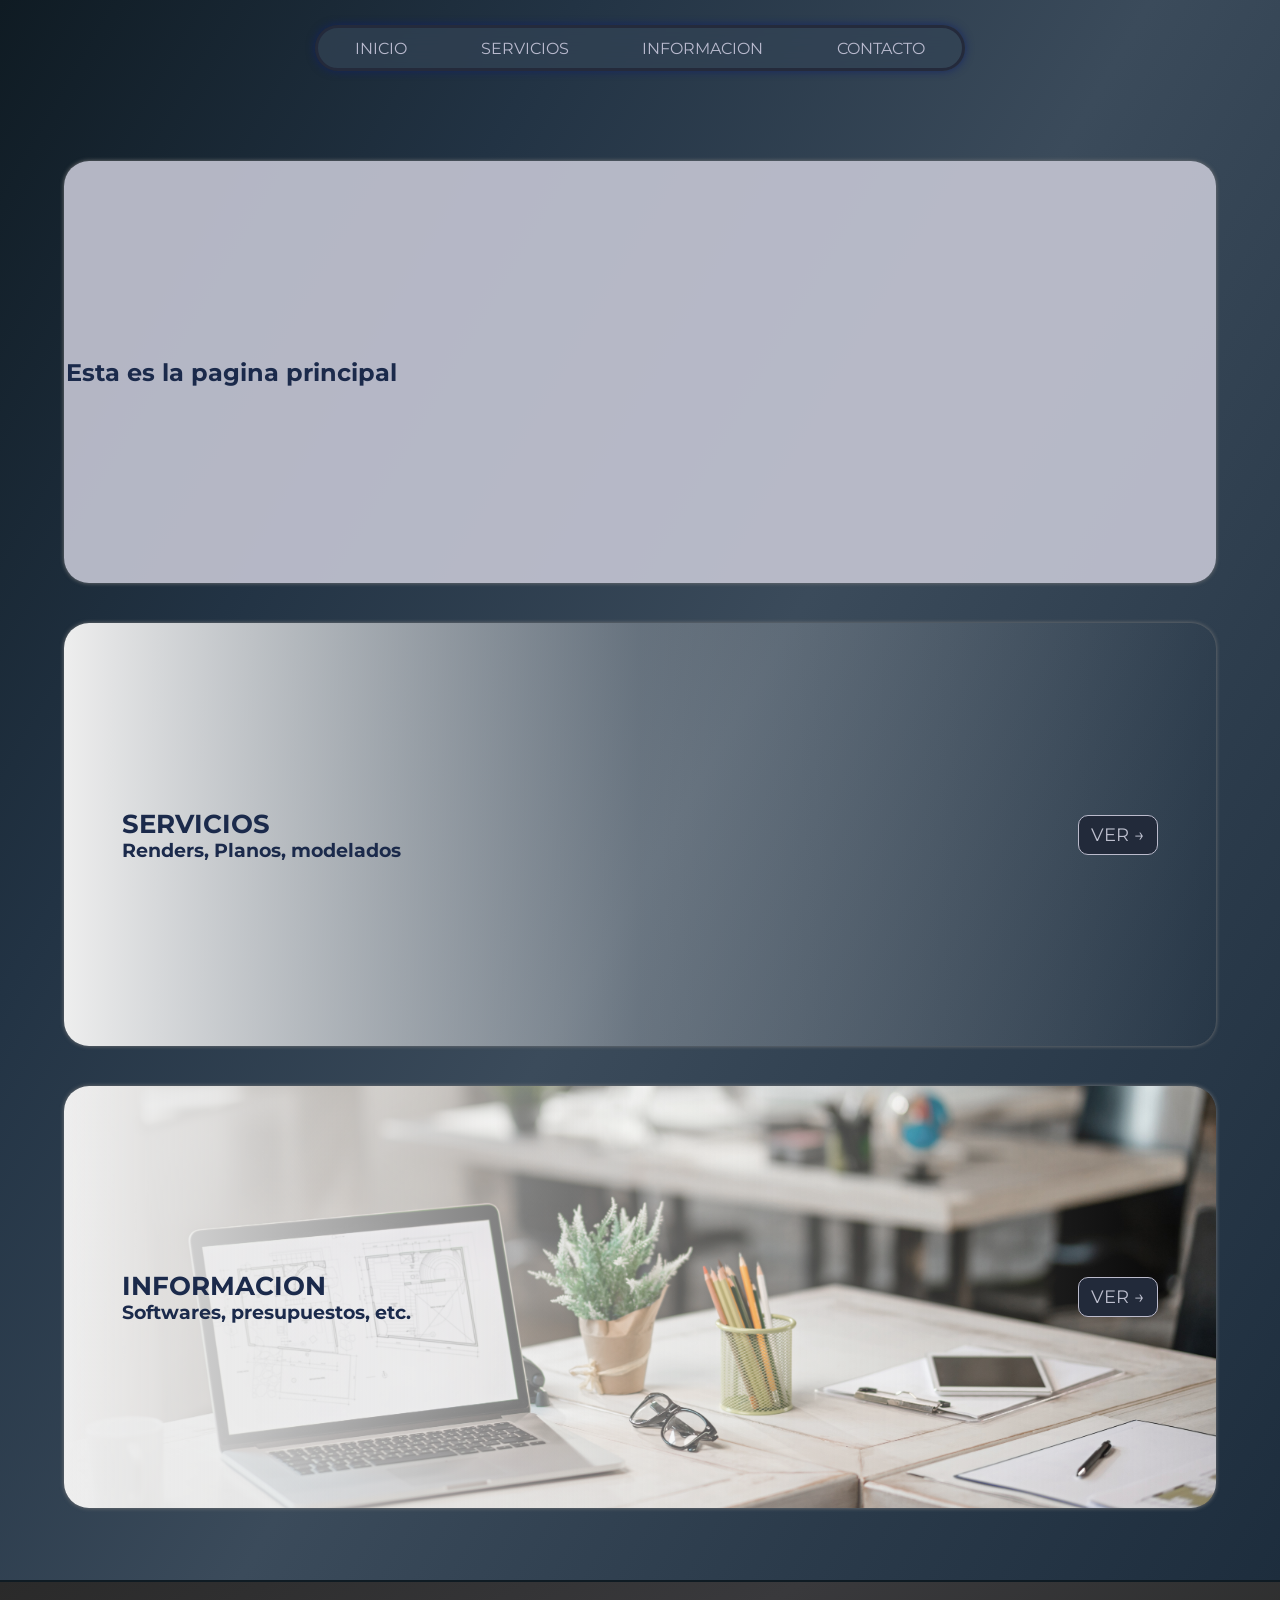
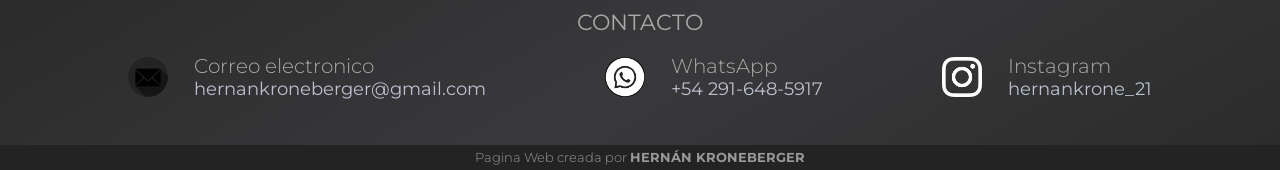
==== index.html @ 2713e526 "Add files via upload" ====
<!DOCTYPE html>
<html lang="en">
<head>
    <meta charset="UTF-8">
    <meta name="viewport" content="width=, initial-scale=1.0">
    <title>Inicio</title>
    <link rel="icon" type="image/png" href="Pagina Principal/imagenes/Logo-HK.png">
    <link rel="stylesheet" href="General/general.css">
    <link rel="stylesheet" href="Pagina Principal/styles.css">
    <link rel="preconnect" href="https://fonts.googleapis.com">
    <link rel="preconnect" href="https://fonts.gstatic.com" crossorigin>
    <link href="https://fonts.googleapis.com/css2?family=Montserrat:ital,wght@0,100..900;1,100..900&display=swap" rel="stylesheet">
</head>
<body>
    <header>
        <nav> 
            <ul>
                <li>
                    <a href="#inicio" id="link_inicio">Inicio</a>
                </li>
                <li>
                    <a href="#servicios" id="link_servicios">Servicios</a>
                </li>
                <li>
                    <a href="#informacion" id="link_informacion">informacion</a>
                </li>
                <li id="link_contacto">
                    <a href="#contacto">contacto</a>
                </li>
            </ul>
        </nav>
    </header>
    <main>
        <section id="inicio">
            <h2>Esta es la pagina principal</h2>
        </section>
        <section id="servicios">
            <div class="section__conteiner">
                <div class="section__conteiner__info">
                    <h2>Servicios</h2>
                    <h3>Renders, Planos, modelados</h3>
                </div>
                <div class="section__conteiner__boton">
                    <a href="Servicios/index.html">ver →</a>
                </div>
            </div>
        </section>
        <section id="informacion">
            <div class="section__conteiner">
                <div class="section__conteiner__info">
                    <h2>Informacion</h2>
                    <h3>Softwares, presupuestos, etc.</h3>
                </div>
                <div class="section__conteiner__boton">
                    <a href="Informacion/index.html">VER →</a>
                </div>
            </div>
        </section>
    </main>
    <footer>
        <div class="footer__principal">
            <div class="footer__conteiner footer__contacto">
                <h5>Contacto</h5>
                <div class="footer__contactos__conteiner">
                    <div class="footer__contacto__individual">
                        <img src="Pagina Principal/imagenes/Icono-Correo Electronica.jpg" alt="" class="icon icon__correo">
                        <div>
                            <h6>Correo electronico</h6>
                            <a href="mailto:hernankroneberger@gmail.com">hernankroneberger@gmail.com</a>
                        </div>
                    </div>
                    <div class="footer__contacto__individual">
                        <img src="Pagina Principal/imagenes/Icono-WhatsApp.jpg" alt="" class="icon">
                        <div>
                            <h6>WhatsApp</h6>
                            <a href="tel:+542916485917">+54 291-648-5917</a>
                        </div>
                    </div>
                    <div class="footer__contacto__individual">
                        <img src="Pagina Principal/imagenes/Icono-Instagram.png" alt="">
                        <div>
                            <h6>Instagram</h6>
                            <a href="tel:+542916485917">hernankrone_21</a>
                        </div>
                    </div>
                </div>
            </div>
            <!--<div class="footer__conteiner footer__info" >
                <h5>Informacion</h5>
                <p>Sobre Nosotros</p>
                <p>Metodos de Calculo</p>
            </div>-->
        </div>
        <p class="fondo__footer">Pagina Web creada por <strong>HERNÁN KRONEBERGER</strong></p>
    </footer>
    <script src="Pagina Principal/index.js"></script>
</body>
</html>
---- General/general.css ----
/* SECCION PAGINA GENERAL */

* {
    margin: 0;
    padding: 0;
    box-sizing: border-box;
    font-family: "Montserrat";
}

html {
    background: linear-gradient(120deg, #0f1b23, #234, #3b4b5b, #2a3a4a, #1a2a3a);
    color: #dde;
    scroll-behavior: smooth;
}

body {
    display: flex;
    flex-direction: column;
    min-height: 100vh;
    max-width: 100vw;
    animation: aparecerBody 1600ms ease-in-out;
}

@keyframes aparecerBody {
    0% {opacity: 0;}
    100% {opacity: 1;}
}


/* SECCION DEL header */

header {
    width: 100%;
    padding-bottom: 10vh;
}

h1 {
    color: #222;
    text-align: center;
    text-transform: uppercase;
    padding: 10px 0;
}

nav{
    background-color: #345b;
    width: 100%;
    max-width: 650px;
    margin: auto;
    padding: 10px 0;
    border-bottom: 3px solid #234;
    backdrop-filter: blur(10px);
    z-index: 300;
}

nav ul {
    display: flex;
    justify-content: space-around;
}

li {
    list-style: none;
    text-transform: uppercase;
    font-size: 1.05em;
}

a {
    text-decoration: none;
    color: #b9bace;
    text-shadow: none;
    transition: color 300ms ease,
                text-shadow 300ms ease;

}

a:hover {
    color: #dfdffe;
    text-shadow: 0 0 2px #bbcc;
}


/* SECCION DEL MAIN */

main {
    flex: 1;
}



/* ------------- SECCION DEL FOOTER -------------*/

footer {
    display: flex;
    flex-direction: column;
    background: linear-gradient(330deg, #2a2b2a, #39393c, #2a2a2a);
    color: #aaa;
    align-items: center;
    border-top: 2px #0f1b23 solid;
    width: 100%;
    margin-top: 8vh;
}




.footer__principal {
    margin: auto;
    width: 80%;
    padding: 3vh 0;
}

/* SECCION CONTACTO */

.footer__conteiner {
    gap: 0;
}

.footer__contactos__conteiner {
    display: flex;
    gap: 25px;
    flex-wrap: wrap;
    justify-content: space-between;
    margin-bottom: 2vh;
}

.footer__conteiner p{
    font-weight: 300;
    color: #999;
    font-size: 0.92em;
    text-shadow: 0 0 1px #0000;
    transition: text-shadow 250ms ease;
}

.footer__conteiner p:hover {
    text-shadow: 0 0 1px #4bfa;
    cursor: pointer;
}

.footer__contacto h5 {
    font-weight: 400;
    text-transform: uppercase;
    margin-bottom: 2vh;
    font-size: clamp(1.07em, 1.7vw, 25px);
    text-align: center;
    width: 100%;
}

.footer__contacto__individual {
    display: flex;
    margin: 0;
    padding: 0;
    align-items: center;
}

footer h6 {
    font-weight: 300;
    font-size: clamp(.9em, 1.6vw, 22px);
}

.footer__contacto div div a {
    background: inherit;
    border: none;
    text-transform: none;
    padding: 0;
    margin: 0;
}

.footer__contacto__individual img {
    min-height: 4vh;
    max-height: 40px;
    background: inherit;
    margin-right: 2vw;

}

.icon {
    border-radius: 50%;
    background: #ccc;
}

.icon__correo {
    
}

.fondo__footer {
    background: #232323;
    width: 100%;
    text-align: center;
    padding: 5px 0;
    color: #999;
    font-weight: 300;
    font-size: clamp(0.7em, 1vw, 20px);
}

/*
.hernankroneberger {
    font-weight: 200;
    font-size: 1.1em;
    letter-spacing: 10%;
    width: 50vw;
    color: #bbb;
}*/

/* ---------------------------------------*/


/* ------------- BOTON DE VOLVER A INICIO (SECUNDARIAS) ------------- */

div a, .volver_a_inicio{
    background: #222a3a;
    border: none;
    text-wrap: none;
    color: #bdbfce;
    padding: 8px 12px;
    font-size: 1.2em;
    border-radius: 10px;
    text-transform: uppercase;
    border: 1px solid #bbc;
    transition: background-color 200ms ease-in-out,
                color 200ms ease-in-out,
                text-shadow 200ms ease-in-out,
                border 200ms ease-in-out;
}

div a, .volver_a_inicio{
    max-width: 80%;
    font-size: clamp(0.65em, 2vw, 18px); /* clamp()Lo que hace es ajustarnos el font-size. funciona asi clamp(minimo, preferido, maximo) */

}

div a:hover{
    background: #2f3441;
    cursor: pointer;
    color: #dfdffe;
    text-shadow: 0 0 2px #bbcc;
    border: 1px solid #dde;
}

.volver_a_inicio {
    border: 1px #aaca solid;
    transition: border 200ms ease-in-out,
                background-color 200ms ease-in-out
                color 200ms ease-in-out,
                text-shadow 200ms ease-in-out;
}

.volver_a_inicio:hover {
    background: #2f3441;
    cursor: pointer;
    color: #dfdffe;
    text-shadow: 0 0 2px #bbcc;
    border: 1px #aacc solid;
}


/* --------------------------------------- */
---- Pagina Principal/styles.css ----
header {
    margin-top: 25px;
    position: sticky;
    top: 5px;
}

nav {
    display: flex;
    width: 80%;
    margin: auto;
    border-radius: 50px;
    padding: 10px 0;
    border: 3px solid #242a3b;
    box-shadow: 0 0 8px #126c;
    z-index: 100;
    font-size: clamp(.7em, 1.2vw, 18px);
}

nav ul {
    width: 100%;
    justify-items: space-around;
}
main {
    display: flex;
    flex-direction: column;
    gap: 40px;
}

section {
    display: flex;
    box-sizing: border-box;
    flex-grow: 1;
    background: #c2c4d2ea;
    color: #1b2a4b;
    height: 33vw;
    width: 90%;
    margin: auto;
    border-radius: 25px;
    box-shadow: 0 0 4px #777;
    align-items: center;
    text-align: center;
    border: 2px solid #3330;
    transition: scale 250ms ease,
                box-shadow 250ms ease,
                background 250ms ease,
                border 250ms ease,
                opacity  250ms ease;
}

section:hover {
    box-shadow: 0 0 10px #999;
    background: #c2c4d2 ;
    border: 2px solid #234d;
}



#servicios {
    background: linear-gradient(to right, #eee, #eee4, #eee0),
                url("imagenes/Clasico Invierno.png") center;
    background-size: cover;
    border: none;
}

#informacion {
    background: linear-gradient(to right, #eee, #eee6, #eee0),
                url("imagenes/Escritorio-Trabajo.jpg")center;
    background-size: cover;
    border: none;
}


section .section__conteiner {
    display: flex;
    width: 90%;
    margin: auto;
    align-items: center;
    position: relative;
}

.section__conteiner__info {
    width: 100%;
    display: flex;
    justify-content: flex-start;
    flex-direction: column;
}

.section__conteiner__boton {
    width: 100%;
    display: flex;
    justify-content: flex-end;
    z-index: 10;
}

.section__conteiner h2 {
    text-transform: uppercase;
    font-size: 1.6em;
    width: 40%;
}

.section__conteiner h2, .section__conteiner h3 {
    text-align: left;
}
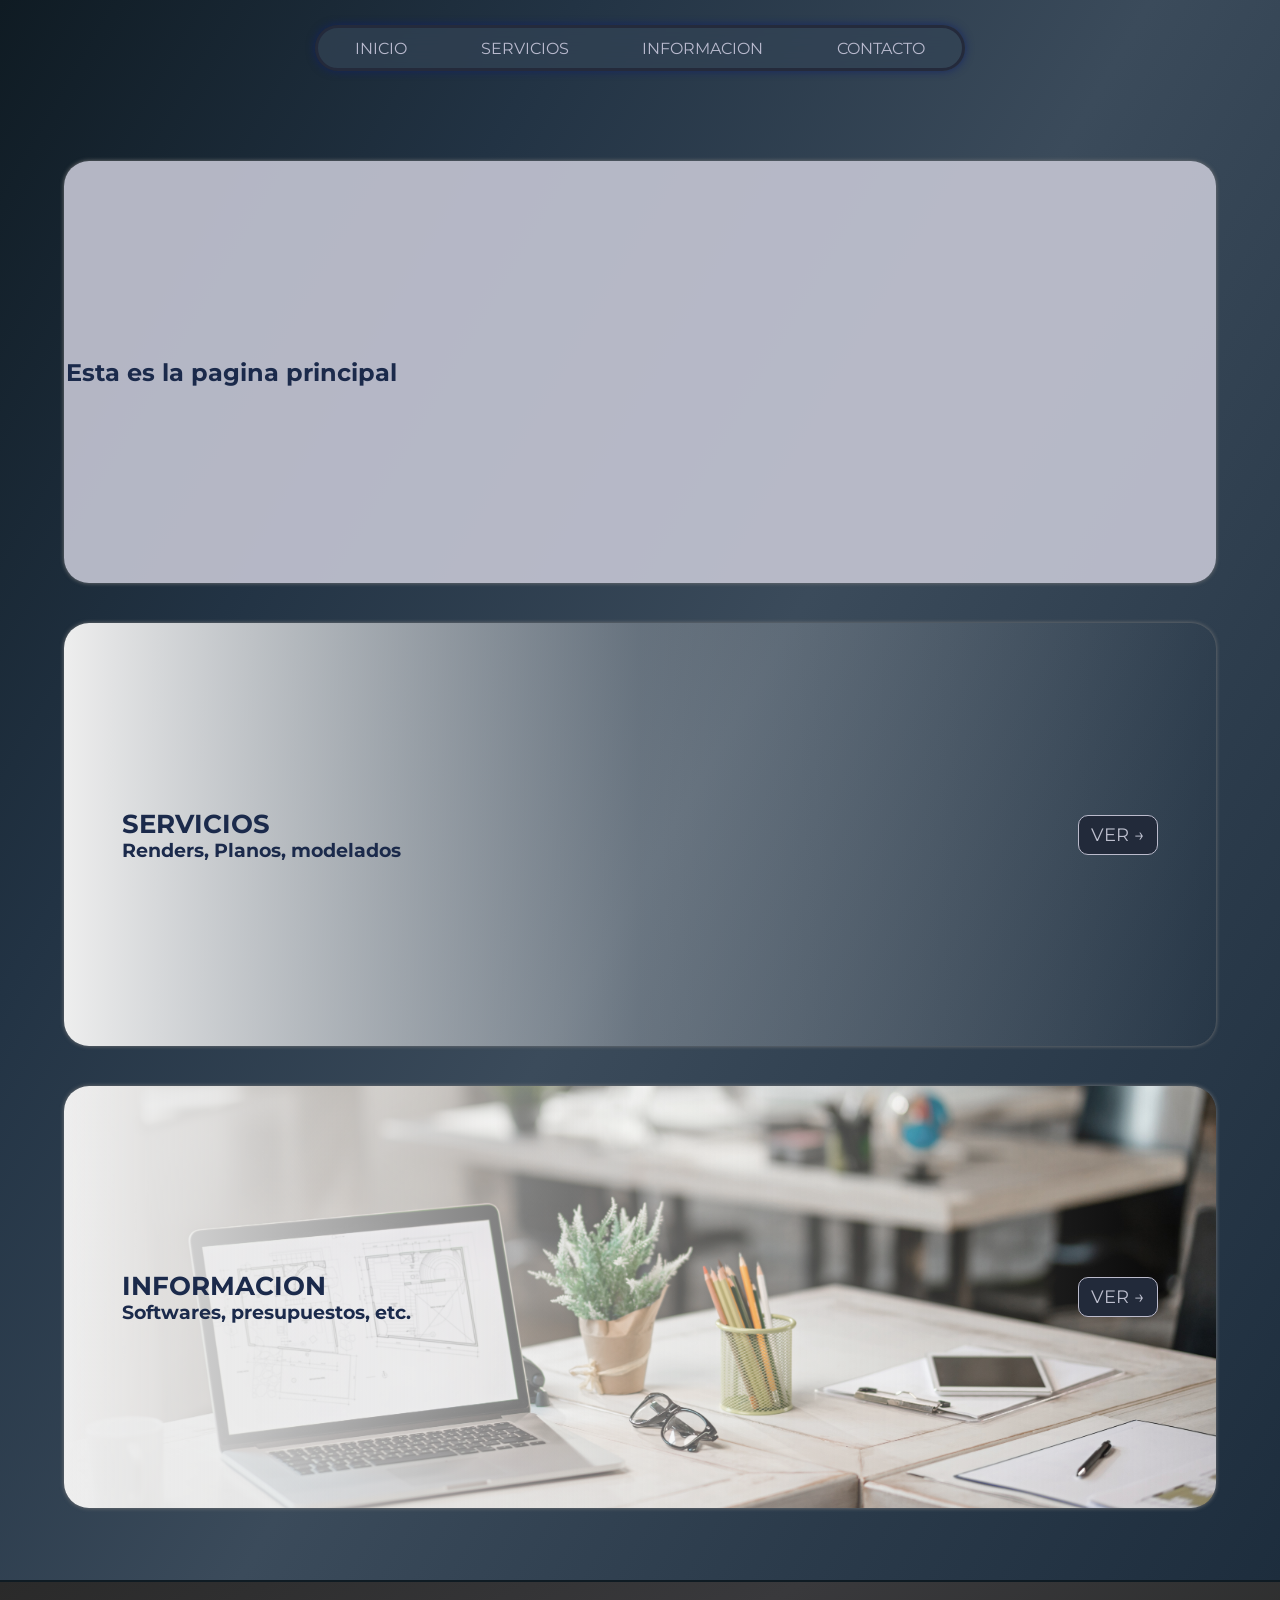
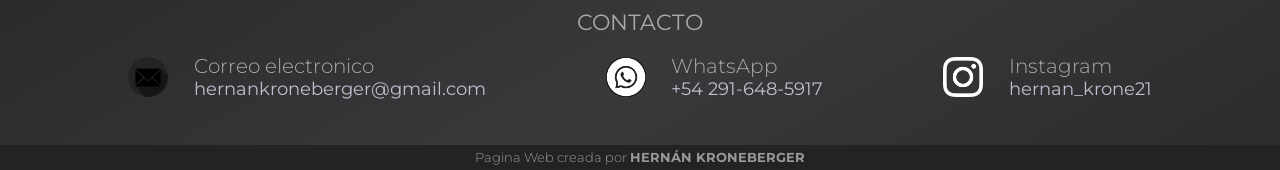
==== commit 98e48673: "Update index.html" ====
--- a/index.html
+++ b/index.html
@@ -73,14 +73,14 @@
                         <img src="Pagina Principal/imagenes/Icono-WhatsApp.jpg" alt="" class="icon">
                         <div>
                             <h6>WhatsApp</h6>
-                            <a href="tel:+542916485917">+54 291-648-5917</a>
+                            <a href="https://wa.me/+542916485917" target="_blank">+54 291-648-5917</a>
                         </div>
                     </div>
                     <div class="footer__contacto__individual">
                         <img src="Pagina Principal/imagenes/Icono-Instagram.png" alt="">
                         <div>
                             <h6>Instagram</h6>
-                            <a href="tel:+542916485917">hernankrone_21</a>
+                            <a href="https://instagram.com/hernan_krone21">hernan_krone21</a>
                         </div>
                     </div>
                 </div>
@@ -95,4 +95,4 @@
     </footer>
     <script src="Pagina Principal/index.js"></script>
 </body>
-</html>+</html>
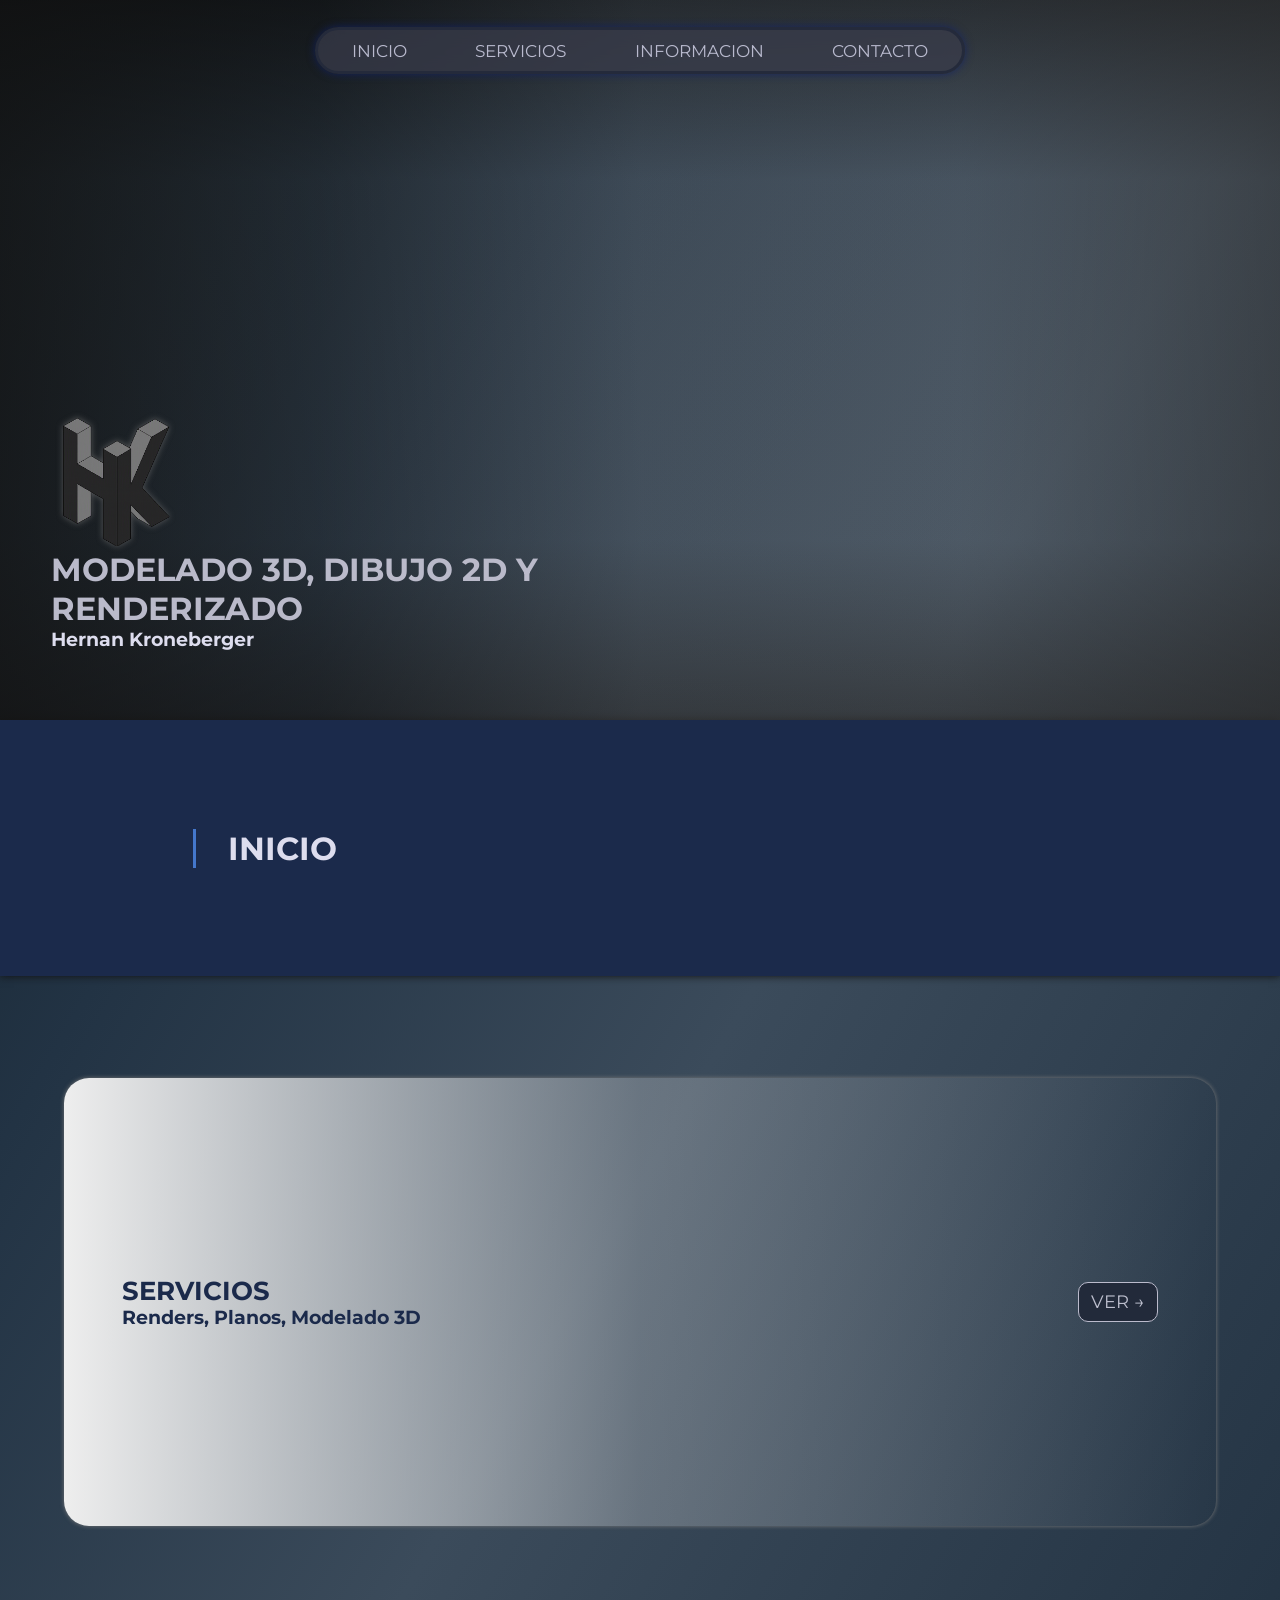
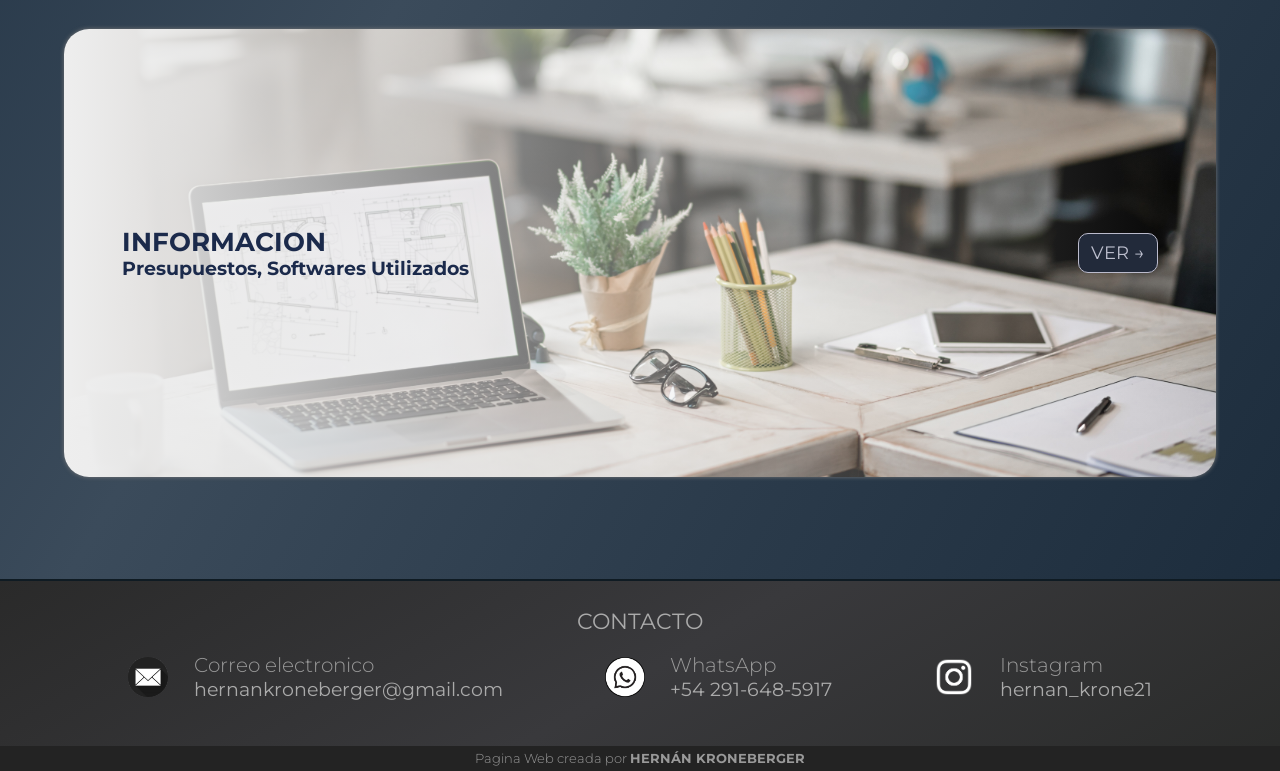
==== commit 2e5f193a: "Actualizacion 4-Menos de 25MB" ====
--- a/index.html
+++ b/index.html
@@ -29,16 +29,27 @@
                 </li>
             </ul>
         </nav>
+        <div>
+            <div class="titulo__inicio__conteiner">
+                <img src="Pagina Principal/imagenes/Logo-HK.png" alt="">
+                <div>
+                    <h1>MODELADO 3D, DIBUJO 2D Y RENDERIZADO</h1>
+                    <h3>Hernan Kroneberger</h3>
+                </div>
+            </div>
+        </div>
     </header>
     <main>
         <section id="inicio">
-            <h2>Esta es la pagina principal</h2>
+            <div class="inicio__conteiner">
+                <h2>INICIO</h2>
+            </div>
         </section>
         <section id="servicios">
             <div class="section__conteiner">
                 <div class="section__conteiner__info">
                     <h2>Servicios</h2>
-                    <h3>Renders, Planos, modelados</h3>
+                    <h3>Renders, Planos, Modelado 3D</h3>
                 </div>
                 <div class="section__conteiner__boton">
                     <a href="Servicios/index.html">ver →</a>
@@ -49,7 +60,7 @@
             <div class="section__conteiner">
                 <div class="section__conteiner__info">
                     <h2>Informacion</h2>
-                    <h3>Softwares, presupuestos, etc.</h3>
+                    <h3>Presupuestos, Softwares Utilizados</h3>
                 </div>
                 <div class="section__conteiner__boton">
                     <a href="Informacion/index.html">VER →</a>
@@ -59,25 +70,25 @@
     </main>
     <footer>
         <div class="footer__principal">
-            <div class="footer__conteiner footer__contacto">
+            <div class="footer__conteiner footer__contacto" id="contacto">
                 <h5>Contacto</h5>
                 <div class="footer__contactos__conteiner">
-                    <div class="footer__contacto__individual">
-                        <img src="Pagina Principal/imagenes/Icono-Correo Electronica.jpg" alt="" class="icon icon__correo">
+                    <div class="footer__contacto__individual" id="gm">
+                        <img src="../Pagina Principal/imagenes/Icono-Correo Electronica.jpg" alt="" class="icon icon__correo">
                         <div>
                             <h6>Correo electronico</h6>
                             <a href="mailto:hernankroneberger@gmail.com">hernankroneberger@gmail.com</a>
                         </div>
                     </div>
-                    <div class="footer__contacto__individual">
-                        <img src="Pagina Principal/imagenes/Icono-WhatsApp.jpg" alt="" class="icon">
+                    <div class="footer__contacto__individual" id="wp">
+                        <img src="../Pagina Principal/imagenes/Icono-WhatsApp.jpg" alt="" class="icon">
                         <div>
                             <h6>WhatsApp</h6>
-                            <a href="https://wa.me/+542916485917" target="_blank">+54 291-648-5917</a>
+                            <a href="https://wa.me/+542916485917">+54 291-648-5917</a>
                         </div>
                     </div>
-                    <div class="footer__contacto__individual">
-                        <img src="Pagina Principal/imagenes/Icono-Instagram.png" alt="">
+                    <div class="footer__contacto__individual" id="ig">
+                        <img src="../Pagina Principal/imagenes/Icono-Instagram.png" alt="">
                         <div>
                             <h6>Instagram</h6>
                             <a href="https://instagram.com/hernan_krone21">hernan_krone21</a>
@@ -93,6 +104,7 @@
         </div>
         <p class="fondo__footer">Pagina Web creada por <strong>HERNÁN KRONEBERGER</strong></p>
     </footer>
+    <script src="index.js"></script>
     <script src="Pagina Principal/index.js"></script>
 </body>
-</html>
+</html>
--- a/General/general.css
+++ b/General/general.css
@@ -1,6 +1,7 @@
 /* SECCION PAGINA GENERAL */
 
 * {
+    outline: none;
     margin: 0;
     padding: 0;
     box-sizing: border-box;
@@ -21,6 +22,7 @@
     animation: aparecerBody 1600ms ease-in-out;
 }
 
+
 @keyframes aparecerBody {
     0% {opacity: 0;}
     100% {opacity: 1;}
@@ -32,17 +34,14 @@
 header {
     width: 100%;
     padding-bottom: 10vh;
-}
-
-h1 {
-    color: #222;
-    text-align: center;
-    text-transform: uppercase;
-    padding: 10px 0;
-}
+    z-index: 300;
+}
+
+
+
 
 nav{
-    background-color: #345b;
+    background-color: #3a3c4bbc;
     width: 100%;
     max-width: 650px;
     margin: auto;
@@ -68,8 +67,8 @@
     color: #b9bace;
     text-shadow: none;
     transition: color 300ms ease,
-                text-shadow 300ms ease;
-
+    text-shadow 300ms ease;
+    
 }
 
 a:hover {
@@ -78,14 +77,51 @@
 }
 
 
+h1 {
+    color: #babaca;
+    text-transform: uppercase;
+    height: 100%;
+    text-align: left;
+}
+
+
+
+
+
+
 /* SECCION DEL MAIN */
 
 main {
     flex: 1;
-}
-
-
-
+    z-index: 100;
+}
+
+section {
+    background: #e2e4ed;
+}
+
+#inicio {
+    width: 100%;
+    border-radius: 0;
+    background: #1b2a4b;
+    color: #dde;
+    margin: auto;
+    box-shadow: 0 0 8px #111;
+}
+
+.inicio__conteiner {
+    width: 70%;
+    margin: auto;
+    border-left: 3px solid #47c;
+    text-align: left;
+}
+
+.inicio__conteiner h2, .inicio__conteiner h1 {
+    width: 93%;
+    margin: auto;
+    font-size: clamp(2em, 3vw, 30px);
+
+}
 /* ------------- SECCION DEL FOOTER -------------*/
 
 footer {
@@ -96,8 +132,17 @@
     align-items: center;
     border-top: 2px #0f1b23 solid;
     width: 100%;
-    margin-top: 8vh;
-}
+    margin-top:  min(5vh);
+    margin-top: max(8vw);
+}
+
+
+/*
+@keyframes footer {
+    0% {background: linear-gradient(45deg, #aaa, #111);}
+    50% {background: linear-gradient(45deg, #111, #aaa, #111);}
+    100% {background: linear-gradient(45deg, #111, #aaa);}
+}*/
 
 
 
@@ -132,7 +177,6 @@
 
 .footer__conteiner p:hover {
     text-shadow: 0 0 1px #4bfa;
-    cursor: pointer;
 }
 
 .footer__contacto h5 {
@@ -142,6 +186,7 @@
     font-size: clamp(1.07em, 1.7vw, 25px);
     text-align: center;
     width: 100%;
+    letter-spacing: 1.2;
 }
 
 .footer__contacto__individual {
@@ -154,14 +199,17 @@
 footer h6 {
     font-weight: 300;
     font-size: clamp(.9em, 1.6vw, 22px);
+    color: #999;
 }
 
 .footer__contacto div div a {
     background: inherit;
+    color: inherit;
     border: none;
     text-transform: none;
     padding: 0;
     margin: 0;
+    font-size: clamp(0.88em, 1.5vw, 20px);
 }
 
 .footer__contacto__individual img {
@@ -177,9 +225,14 @@
     background: #ccc;
 }
 
-.icon__correo {
-    
-}
+#gm:hover, #wp:hover, #ig:hover {
+    cursor: pointer;
+}   
+
+#ig img {
+    scale: 0.86;
+}
+
 
 .fondo__footer {
     background: #232323;
@@ -211,6 +264,7 @@
     text-wrap: none;
     color: #bdbfce;
     padding: 8px 12px;
+    z-index: 10;
     font-size: 1.2em;
     border-radius: 10px;
     text-transform: uppercase;
--- a/Pagina Principal/styles.css
+++ b/Pagina Principal/styles.css
@@ -1,7 +1,12 @@
 header {
-    margin-top: 25px;
-    position: sticky;
-    top: 5px;
+    background: linear-gradient(to right, #111b, #1115, #8882,  #8882,#3338 ),
+                linear-gradient(to top, #222a, #8882, #8882,  #8882,#111a),
+                url("../Pagina Principal/imagenes/Vivienda_Unifamiliar_La-salada.png") center;
+    background-size: cover;
+    max-height: 80vh;
+    min-height: 80vh;
+    height: 80vw;
+    position: relative;
 }
 
 nav {
@@ -13,17 +18,51 @@
     border: 3px solid #242a3b;
     box-shadow: 0 0 8px #126c;
     z-index: 100;
-    font-size: clamp(.7em, 1.2vw, 18px);
+    font-size: clamp(.7em, 1.3vw, 20px);
+    margin-top: 3vh;
 }
+
+.titulo__inicio__conteiner {
+    position: absolute;
+    padding: 4vw;
+    bottom: 2vh;
+    left: 0;
+    width: 60%;
+}
+
+header img {
+    min-height: 10vh;
+    height: 10vw;
+    filter: drop-shadow(0 0 3px #777a)
+}
+
 
 nav ul {
     width: 100%;
     justify-items: space-around;
 }
+
+.boxShadowClick {
+    box-shadow: 0 0 4px #999;
+    scale: 1;
+    animation: boxShadow--scale 1400ms 700ms ease-in-out;
+}
+
+@keyframes boxShadow--scale{
+    0% {scale: 1; box-shadow:0 0 4px #666 ;}
+    50% {scale: 1.015; box-shadow:0 0 10px #999 ;}
+    100% {scale: 1; box-shadow:0 0 4px #666;}
+}
+
+
+
+
+
 main {
     display: flex;
     flex-direction: column;
-    gap: 40px;
+    gap: min(5vh);
+    gap: max(8vw);
 }
 
 section {
@@ -32,7 +71,8 @@
     flex-grow: 1;
     background: #c2c4d2ea;
     color: #1b2a4b;
-    height: 33vw;
+    min-height: 28vh;
+    height: 35vw;
     width: 90%;
     margin: auto;
     border-radius: 25px;
@@ -52,6 +92,13 @@
     background: #c2c4d2 ;
     border: 2px solid #234d;
 }
+
+#inicio {
+    height: 20vh;
+    min-height: 20vw;
+    max-height: 20vh;
+}
+
 
 
 
@@ -94,12 +141,27 @@
 
 .section__conteiner h2 {
     text-transform: uppercase;
-    font-size: 1.6em;
     width: 40%;
+    font-size: clamp(1.6em, 5vw, 22px);
 }
 
 .section__conteiner h2, .section__conteiner h3 {
     text-align: left;
 }   
 
+/*------- FOOTER -------*/
 
+.footer__contacto-animation {
+    background: linear-gradient(315deg, #2a2b2a, #39393c, #2a2b2a, #aaa, #2a2b2a, #39393c, #2a2b2a);
+    background-size: 450%;
+    animation: moverGradiente 2100ms 500ms ease-in-out forwards;
+    background-position: right;
+}   
+
+@keyframes moverGradiente {
+    0%   { background-position: 100%; }
+    55% {color: #39393c;}
+    100% { background-position: 0%; }
+}
+
+
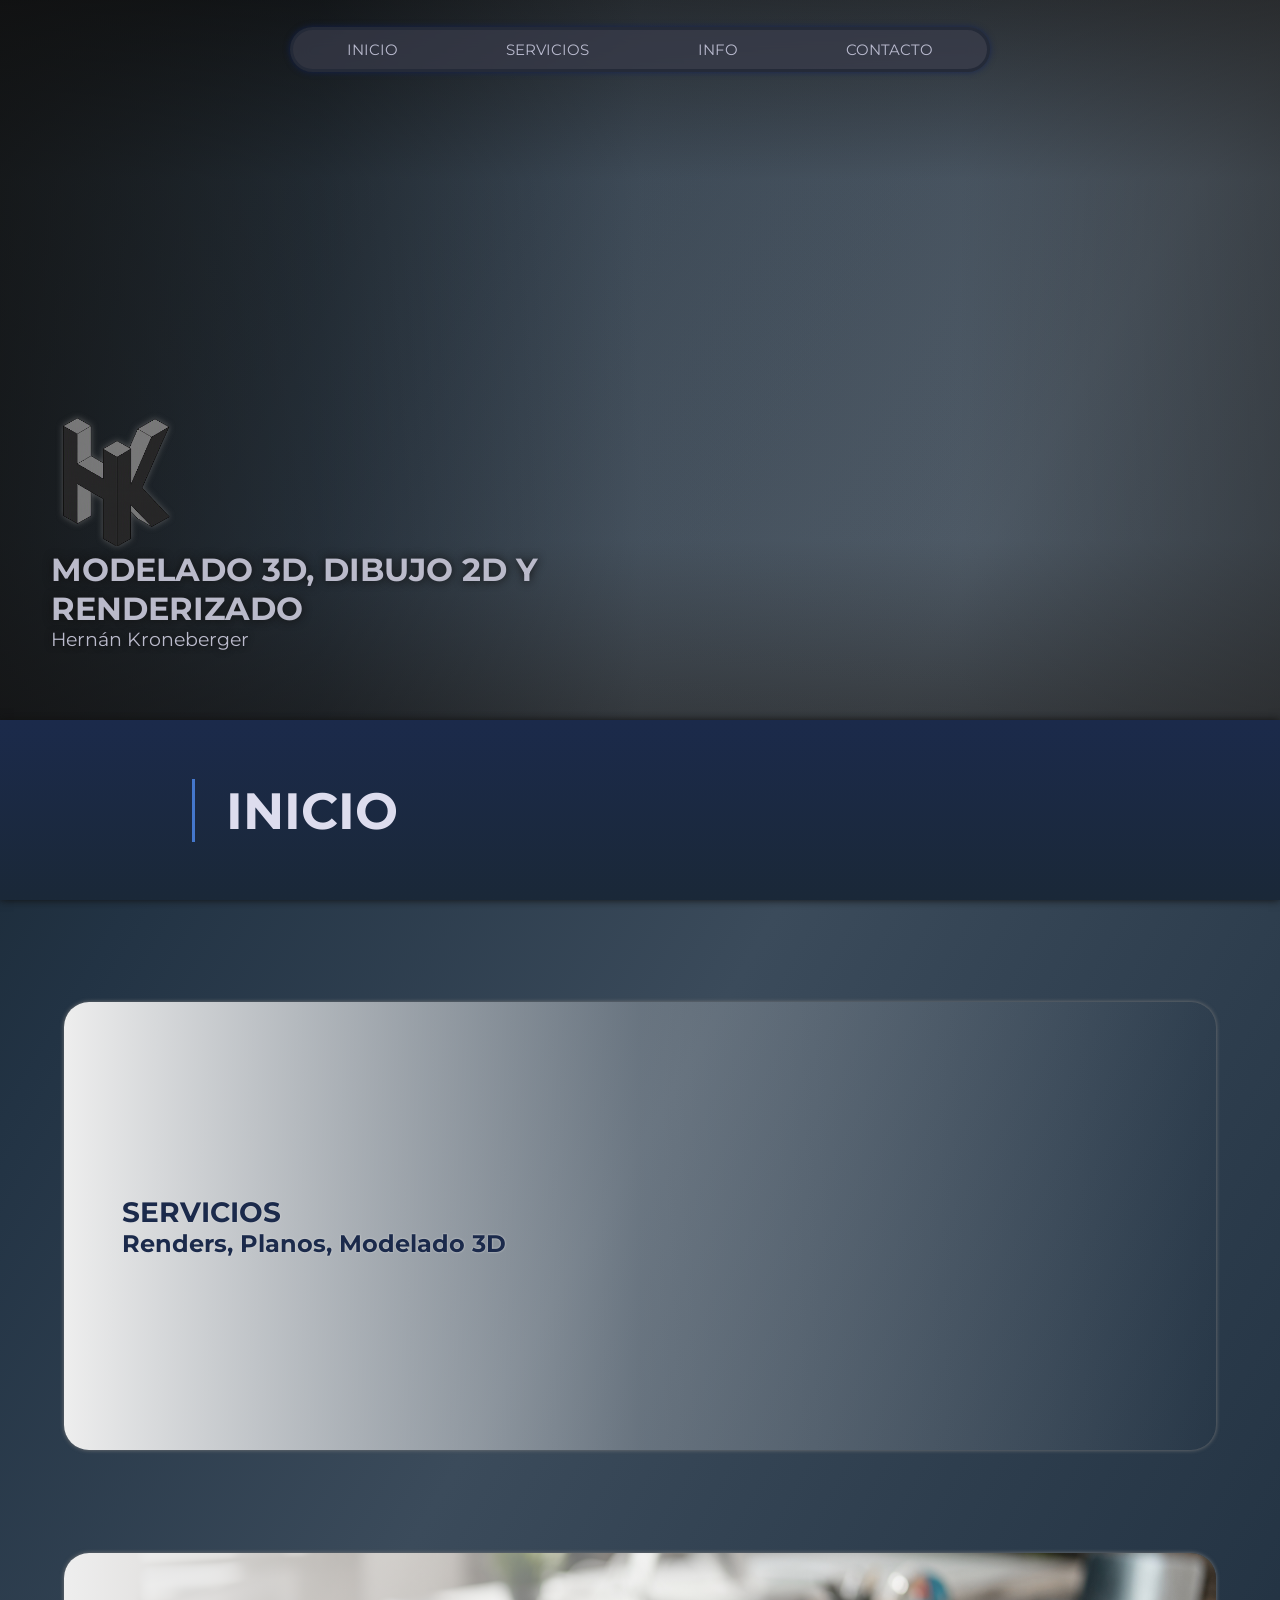
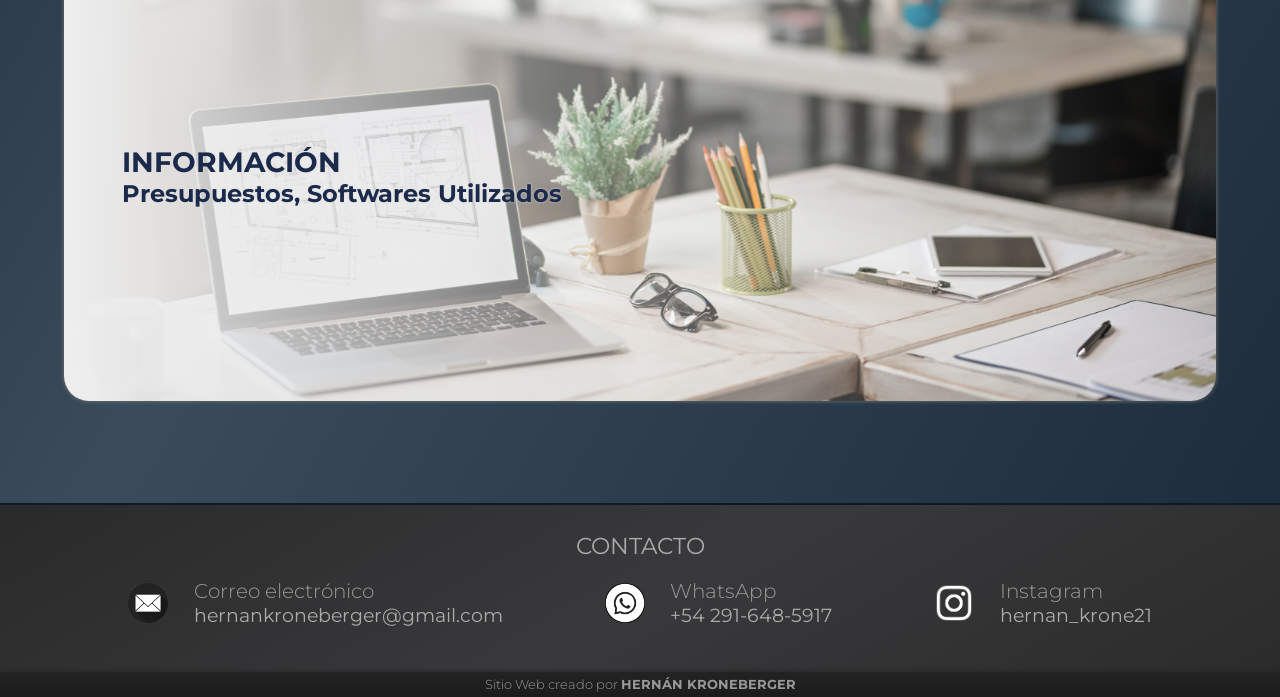
==== commit 0b22c0c2: "Actualizacion  5 Ejemplos render, Botones Grandes" ====
--- a/index.html
+++ b/index.html
@@ -3,7 +3,7 @@
 <head>
     <meta charset="UTF-8">
     <meta name="viewport" content="width=, initial-scale=1.0">
-    <title>Inicio</title>
+    <title>Principal </title>
     <link rel="icon" type="image/png" href="Pagina Principal/imagenes/Logo-HK.png">
     <link rel="stylesheet" href="General/general.css">
     <link rel="stylesheet" href="Pagina Principal/styles.css">
@@ -22,7 +22,7 @@
                     <a href="#servicios" id="link_servicios">Servicios</a>
                 </li>
                 <li>
-                    <a href="#informacion" id="link_informacion">informacion</a>
+                    <a href="#informacion" id="link_informacion">info</a>
                 </li>
                 <li id="link_contacto">
                     <a href="#contacto">contacto</a>
@@ -34,7 +34,7 @@
                 <img src="Pagina Principal/imagenes/Logo-HK.png" alt="">
                 <div>
                     <h1>MODELADO 3D, DIBUJO 2D Y RENDERIZADO</h1>
-                    <h3>Hernan Kroneberger</h3>
+                    <h3>Hernán Kroneberger</h3>
                 </div>
             </div>
         </div>
@@ -45,26 +45,27 @@
                 <h2>INICIO</h2>
             </div>
         </section>
-        <section id="servicios">
+        <section id="servicios" title="Haz Click Para Ir a Servicios">
             <div class="section__conteiner">
                 <div class="section__conteiner__info">
                     <h2>Servicios</h2>
                     <h3>Renders, Planos, Modelado 3D</h3>
                 </div>
-                <div class="section__conteiner__boton">
+                <!--<div class="section__conteiner__boton">
                     <a href="Servicios/index.html">ver →</a>
-                </div>
+                </div>-->
             </div>
         </section>
-        <section id="informacion">
+        <section id="informacion" title="Haz Click Para Ver Mas Información">
             <div class="section__conteiner">
                 <div class="section__conteiner__info">
-                    <h2>Informacion</h2>
+                    <h2>Información</h2>
                     <h3>Presupuestos, Softwares Utilizados</h3>
                 </div>
+                <!--
                 <div class="section__conteiner__boton">
                     <a href="Informacion/index.html">VER →</a>
-                </div>
+                </div>-->
             </div>
         </section>
     </main>
@@ -76,7 +77,7 @@
                     <div class="footer__contacto__individual" id="gm">
                         <img src="../Pagina Principal/imagenes/Icono-Correo Electronica.jpg" alt="" class="icon icon__correo">
                         <div>
-                            <h6>Correo electronico</h6>
+                            <h6>Correo electrónico</h6>
                             <a href="mailto:hernankroneberger@gmail.com">hernankroneberger@gmail.com</a>
                         </div>
                     </div>
@@ -102,7 +103,7 @@
                 <p>Metodos de Calculo</p>
             </div>-->
         </div>
-        <p class="fondo__footer">Pagina Web creada por <strong>HERNÁN KRONEBERGER</strong></p>
+        <p class="fondo__footer">Sitio Web creado por <strong>HERNÁN KRONEBERGER</strong></p>
     </footer>
     <script src="index.js"></script>
     <script src="Pagina Principal/index.js"></script>
--- a/General/general.css
+++ b/General/general.css
@@ -34,7 +34,7 @@
 header {
     width: 100%;
     padding-bottom: 10vh;
-    z-index: 300;
+    position: relative;
 }
 
 
@@ -43,12 +43,11 @@
 nav{
     background-color: #3a3c4bbc;
     width: 100%;
-    max-width: 650px;
+    max-width: 700px;
     margin: auto;
     padding: 10px 0;
     border-bottom: 3px solid #234;
     backdrop-filter: blur(10px);
-    z-index: 300;
 }
 
 nav ul {
@@ -93,17 +92,17 @@
 
 main {
     flex: 1;
-    z-index: 100;
+    position: relative;
 }
 
 section {
     background: #e2e4ed;
 }
 
-#inicio {
+#inicio, #ejemplos {
     width: 100%;
     border-radius: 0;
-    background: #1b2a4b;
+    background: linear-gradient(to top, #1a2838, #1b2a4b);
     color: #dde;
     margin: auto;
     box-shadow: 0 0 8px #111;
@@ -119,7 +118,7 @@
 .inicio__conteiner h2, .inicio__conteiner h1 {
     width: 93%;
     margin: auto;
-    font-size: clamp(2em, 3vw, 30px);
+    font-size: clamp(4vw, 10vh, 40px);
 
 }
 /* ------------- SECCION DEL FOOTER -------------*/
@@ -183,7 +182,7 @@
     font-weight: 400;
     text-transform: uppercase;
     margin-bottom: 2vh;
-    font-size: clamp(1.07em, 1.7vw, 25px);
+    font-size: clamp(1.1em, 1.8vw, 25px);
     text-align: center;
     width: 100%;
     letter-spacing: 1.2;
@@ -235,13 +234,14 @@
 
 
 .fondo__footer {
-    background: #232323;
+    background: linear-gradient(to top, #1b1b1b, #232323);
     width: 100%;
     text-align: center;
     padding: 5px 0;
     color: #999;
     font-weight: 300;
-    font-size: clamp(0.7em, 1vw, 20px);
+    font-size: clamp(0.72em, 1vw, 20px);
+    box-shadow: 0 0 6px #222;
 }
 
 /*
@@ -277,7 +277,7 @@
 
 div a, .volver_a_inicio{
     max-width: 80%;
-    font-size: clamp(0.65em, 2vw, 18px); /* clamp()Lo que hace es ajustarnos el font-size. funciona asi clamp(minimo, preferido, maximo) */
+    font-size: clamp(0.88em, 2vw, 19px); /* clamp()Lo que hace es ajustarnos el font-size. funciona asi clamp(minimo, preferido, maximo) */
 
 }
 
--- a/Pagina Principal/styles.css
+++ b/Pagina Principal/styles.css
@@ -11,14 +11,14 @@
 
 nav {
     display: flex;
-    width: 80%;
+    width: 88%;
     margin: auto;
     border-radius: 50px;
     padding: 10px 0;
-    border: 3px solid #242a3b;
-    box-shadow: 0 0 8px #126c;
+    border: 3px solid #242a38;
+    box-shadow: 0 0 6px #125c;
     z-index: 100;
-    font-size: clamp(.7em, 1.3vw, 20px);
+    font-size: clamp(0.8em, 1.15vw, 24px);
     margin-top: 3vh;
 }
 
@@ -45,19 +45,27 @@
 .boxShadowClick {
     box-shadow: 0 0 4px #999;
     scale: 1;
-    animation: boxShadow--scale 1400ms 700ms ease-in-out;
+    animation: boxShadow--scale 1500ms 700ms ease-in-out;
 }
 
 @keyframes boxShadow--scale{
-    0% {scale: 1; box-shadow:0 0 4px #666 ;}
-    50% {scale: 1.015; box-shadow:0 0 10px #999 ;}
-    100% {scale: 1; box-shadow:0 0 4px #666;}
+    0% {scale: 1; box-shadow:0 0 4px #777 ;}
+    50% {scale: 1.025; box-shadow:0 0 10px #999 ;}
+    100% {scale: 1; box-shadow:0 0 4px #777;}
+}
+
+h1 {
+    text-shadow: 0 0 10px #111;
+}
+
+header h3 {
+    color: #bbc;
+    font-weight: 400;
+    text-shadow: 0 0 7px #111;
 }
 
 
-
-
-
+/*-------- SECCION MAIN Y SECTION -----------   */
 main {
     display: flex;
     flex-direction: column;
@@ -65,6 +73,7 @@
     gap: max(8vw);
 }
 
+/* -------------SECTION GENERAL----------------*/
 section {
     display: flex;
     box-sizing: border-box;
@@ -76,46 +85,52 @@
     width: 90%;
     margin: auto;
     border-radius: 25px;
-    box-shadow: 0 0 4px #777;
     align-items: center;
     text-align: center;
-    border: 2px solid #3330;
-    transition: scale 250ms ease,
-                box-shadow 250ms ease,
-                background 250ms ease,
-                border 250ms ease,
-                opacity  250ms ease;
+    transition: box-shadow 250ms ease,
+                background 250ms ease;
 }
 
-section:hover {
-    box-shadow: 0 0 10px #999;
-    background: #c2c4d2 ;
-    border: 2px solid #234d;
+
+/* -----------------------------*/
+
+#inicio {
+    min-height: 20vh;
+    max-height: 20vh;
 }
 
-#inicio {
-    height: 20vh;
-    min-height: 20vw;
-    max-height: 20vh;
+#servicios {
+    background: linear-gradient(to right, #eee, #eee4, #eee0),
+                url("imagenes/Clasico Invierno.png") center;
+}
+
+#informacion {
+    background: linear-gradient(to right, #eee, #eee6, #eee0),
+                url("imagenes/Escritorio-Trabajo.jpg")center;
+}
+
+
+#servicios, #informacion {
+    border: none;
+    background-size: cover;
+    box-shadow: 0 0 4px #777;
+    transition: scale 360ms ease-in-out,
+                box-shadow 350ms ease-in-out;
+}
+
+#servicios:hover, #informacion:hover {
+    cursor: pointer;
+    scale: 1.02;
+    box-shadow: 0 0 10px #999;
 }
 
 
 
 
-#servicios {
-    background: linear-gradient(to right, #eee, #eee4, #eee0),
-                url("imagenes/Clasico Invierno.png") center;
-    background-size: cover;
-    border: none;
-}
 
-#informacion {
-    background: linear-gradient(to right, #eee, #eee6, #eee0),
-                url("imagenes/Escritorio-Trabajo.jpg")center;
-    background-size: cover;
-    border: none;
-}
 
+
+/* -----------------------------*/
 
 section .section__conteiner {
     display: flex;
@@ -142,12 +157,21 @@
 .section__conteiner h2 {
     text-transform: uppercase;
     width: 40%;
-    font-size: clamp(1.6em, 5vw, 22px);
+    font-size: clamp(1.5em, 5vw, 28px);
+}
+
+.section__conteiner h3 {
+    width: 80%;
+    font-size: clamp(1.2em, 5vw, 24px);
 }
 
 .section__conteiner h2, .section__conteiner h3 {
     text-align: left;
+    text-shadow: 0 0 2px #ddd;
+
 }   
+
+
 
 /*------- FOOTER -------*/
 
@@ -164,4 +188,5 @@
     100% { background-position: 0%; }
 }
 
+/* -----------------------------*/
 
